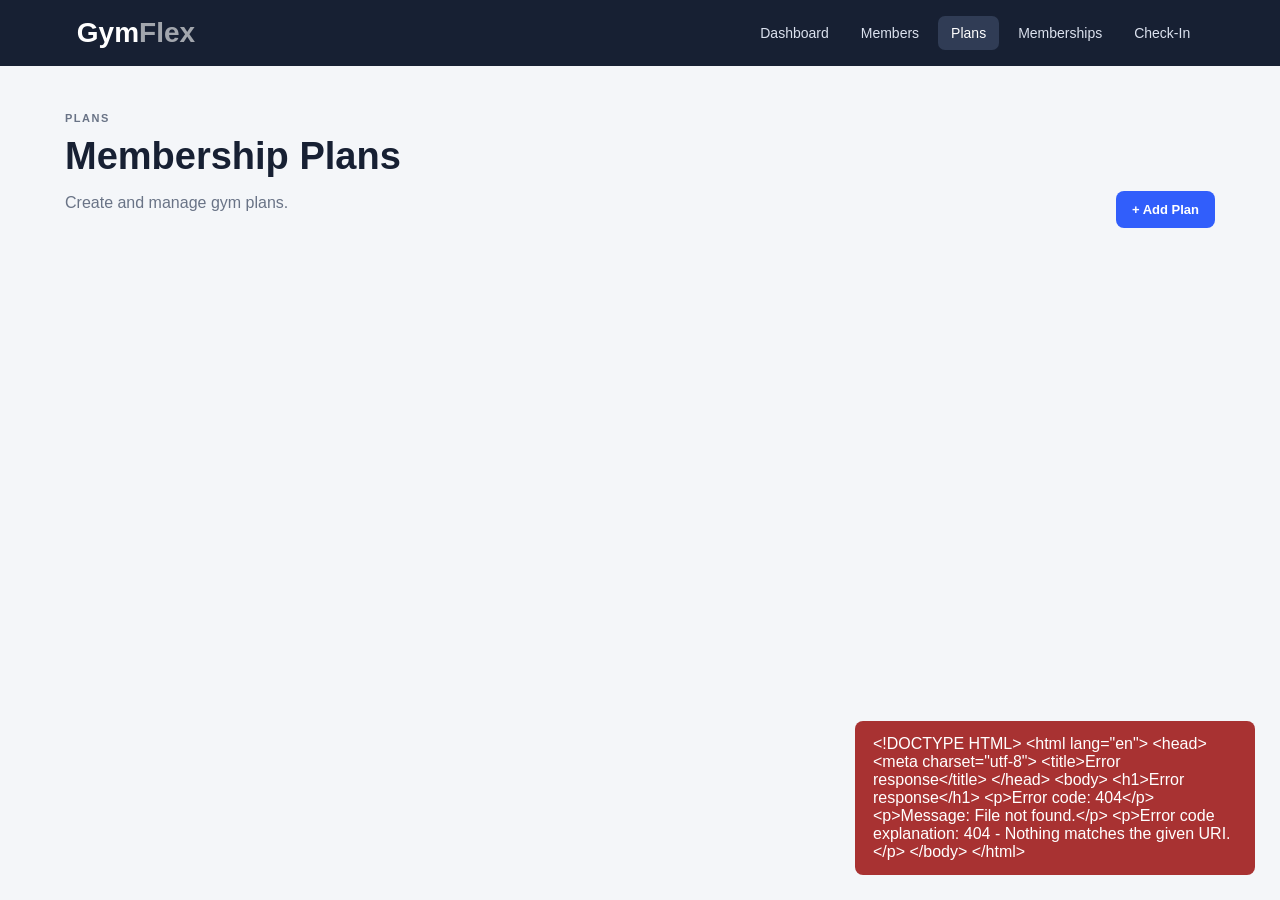
==== src/main/resources/static/checkins.html @ 28cbff8a "final" ====
<!DOCTYPE html>
<html lang="en">
<head>
    <meta charset="UTF-8">
    <meta name="viewport" content="width=device-width, initial-scale=1.0">
    <title>GymFlex - Plans</title>
    <link rel="stylesheet" href="style.css">
</head>

<body data-page="plans">

<header class="navbar">

    <a href="index.html" class="logo">
        Gym<span>Flex</span>
    </a>

    <nav>
        <a href="index.html">Dashboard</a>
        <a href="members.html">Members</a>
        <a href="plans.html">Plans</a>
        <a href="memberships.html">Memberships</a>
        <a href="checkins.html">Check-In</a>
    </nav>

</header>

<main class="container">

    <div class="page-header">

        <div>
            <p class="label">PLANS</p>
            <h1>Membership Plans</h1>
            <p>Create and manage gym plans.</p>
        </div>

        <button
                class="button"
                onclick="showPlanForm()">
            + Add Plan
        </button>

    </div>

    <section class="panel hidden" id="planFormBox">

        <h2>Add Plan</h2>

        <form id="planForm">

            <input
                    type="text"
                    id="planName"
                    placeholder="Plan name"
                    required
            >

            <input
                    type="number"
                    id="planDuration"
                    placeholder="Duration in months"
                    min="1"
                    required
            >

            <input
                    type="number"
                    id="planPrice"
                    placeholder="Price"
                    min="0"
                    step="0.01"
                    required
            >

            <div>

                <button type="submit" class="button">
                    Save Plan
                </button>

                <button
                        type="button"
                        class="button secondary"
                        onclick="hidePlanForm()">
                    Cancel
                </button>

            </div>

        </form>

    </section>

    <section class="plans" id="plansContainer"></section>

</main>

<div id="toast"></div>

<script src="app.js"></script>

</body>
</html>
---- src/main/resources/static/style.css ----
* {
    box-sizing: border-box;
}

body {
    margin: 0;
    font-family: Arial, sans-serif;
    background: #f4f6f9;
    color: #172033;
}

a {
    text-decoration: none;
    color: inherit;
}

.navbar {
    background: #172033;
    color: white;
    padding: 16px 6%;
    display: flex;
    justify-content: space-between;
    align-items: center;
    gap: 20px;
    position: sticky;
    top: 0;
    z-index: 10;
}

.logo {
    font-size: 28px;
    font-weight: bold;
}

.logo span {
    opacity: .6;
}

nav {
    display: flex;
    flex-wrap: wrap;
    gap: 6px;
}

nav a {
    padding: 9px 13px;
    border-radius: 7px;
    color: #dbe1ee;
    font-size: 14px;
}

nav a:hover {
    background: #303c55;
    color: white;
}

.container {
    width: 90%;
    max-width: 1150px;
    margin: 35px auto 60px;
}

.hero {
    background: linear-gradient(135deg, #172033, #314364);
    color: white;
    padding: 38px;
    border-radius: 18px;
    display: flex;
    justify-content: space-between;
    align-items: center;
    gap: 20px;
    margin-bottom: 25px;
}

.hero p {
    color: #d2d9e7;
}

.hero h1 {
    font-size: 44px;
    margin: 5px 0 10px;
}

.label {
    color: #315efb;
    font-size: 11px;
    font-weight: bold;
    letter-spacing: 1.5px;
}

.hero .label {
    color: #c8d2ff;
}

.stats {
    display: grid;
    grid-template-columns: repeat(4, 1fr);
    gap: 17px;
    margin-bottom: 25px;
}

.stat,
.panel {
    background: white;
    border: 1px solid #e3e7ed;
    border-radius: 15px;
    box-shadow: 0 6px 22px rgba(20, 35, 60, .06);
}

.stat {
    padding: 22px;
}

.stat p {
    color: #6c7585;
    margin: 0 0 9px;
}

.stat h2 {
    font-size: 34px;
    margin: 0;
}

.panel {
    padding: 25px;
    margin-bottom: 22px;
}

.quick-grid {
    display: grid;
    grid-template-columns: repeat(4, 1fr);
    gap: 13px;
}

.quick-card {
    border: 1px solid #e3e7ed;
    border-radius: 12px;
    padding: 18px;
    background: #fbfcfe;
    transition: .2s;
}

.quick-card:hover {
    transform: translateY(-2px);
    box-shadow: 0 6px 18px rgba(0,0,0,.06);
}

.quick-card div {
    font-size: 25px;
    margin-bottom: 10px;
}

.quick-card p {
    color: #727b8b;
    font-size: 13px;
    margin-bottom: 0;
}

.page-header {
    display: flex;
    justify-content: space-between;
    align-items: flex-end;
    gap: 20px;
    margin-bottom: 25px;
}

.page-header h1 {
    margin: 4px 0;
    font-size: 38px;
}

.page-header p {
    color: #697386;
}

.button {
    display: inline-block;
    border: none;
    border-radius: 8px;
    padding: 11px 16px;
    background: #315efb;
    color: white;
    cursor: pointer;
    font-weight: bold;
    font-size: 13px;
}

.button:hover {
    opacity: .9;
}

.button.secondary {
    background: #edf0f5;
    color: #172033;
}

.button.dark {
    background: #172033;
}

.hidden {
    display: none;
}

form {
    display: grid;
    gap: 13px;
}

input,
select {
    width: 100%;
    padding: 12px;
    border: 1px solid #d4dae4;
    border-radius: 8px;
    background: white;
    font-size: 14px;
}

input:focus,
select:focus {
    outline: none;
    border-color: #7f99ef;
}

.panel-header {
    display: flex;
    justify-content: space-between;
    align-items: center;
    gap: 15px;
    margin-bottom: 18px;
}

.panel-header h2 {
    margin: 0;
}

.table-container {
    width: 100%;
    overflow-x: auto;
}

table {
    width: 100%;
    border-collapse: collapse;
}

th,
td {
    padding: 13px 12px;
    border-bottom: 1px solid #e7ebf0;
    text-align: left;
    font-size: 13px;
}

th {
    background: #fafbfc;
    color: #6d7585;
    font-size: 11px;
    text-transform: uppercase;
    letter-spacing: .6px;
}

.two-column {
    display: grid;
    grid-template-columns: 1fr 1fr;
    gap: 20px;
}

.plans {
    display: grid;
    grid-template-columns: repeat(3, 1fr);
    gap: 18px;
}

.plan-card {
    background: white;
    border: 1px solid #e3e7ed;
    border-radius: 15px;
    padding: 23px;
    box-shadow: 0 6px 22px rgba(20,35,60,.06);
}

.plan-card h2 {
    margin-bottom: 8px;
}

.plan-price {
    font-size: 30px;
    font-weight: bold;
    margin: 16px 0;
}

.plan-duration {
    color: #6d7585;
}

.card-actions {
    display: flex;
    gap: 8px;
    margin-top: 18px;
}

.status-active {
    color: #16814b;
    font-weight: bold;
}

.status-expired {
    color: #cc3c3c;
    font-weight: bold;
}

.note {
    color: #727b8b;
    font-size: 13px;
}

.list-item {
    padding: 13px;
    margin-bottom: 10px;
    border: 1px solid #e4e8ee;
    border-radius: 9px;
    background: #fbfcfe;
    display: flex;
    justify-content: space-between;
}

.checkin-box {
    background: #f9fbff;
}

.checkin-box form {
    grid-template-columns: 1fr auto;
}

.attendance-grid {
    display: grid;
    grid-template-columns: repeat(4, 1fr);
    gap: 12px;
}

.attendance-card {
    padding: 18px;
    background: #fbfcfe;
    border: 1px solid #e4e8ee;
    border-radius: 10px;
}

.attendance-card strong {
    display: block;
    margin-bottom: 8px;
}

.attendance-number {
    font-size: 30px;
    font-weight: bold;
}

#toast {
    position: fixed;
    bottom: 25px;
    right: 25px;
    background: #172033;
    color: white;
    padding: 14px 18px;
    border-radius: 8px;
    display: none;
    z-index: 999;
    max-width: 400px;
}

#toast.show {
    display: block;
}

#toast.error {
    background: #a83232;
}

@media (max-width: 900px) {

    .stats,
    .quick-grid {
        grid-template-columns: repeat(2, 1fr);
    }

    .plans {
        grid-template-columns: repeat(2, 1fr);
    }

    .two-column {
        grid-template-columns: 1fr;
    }

    .attendance-grid {
        grid-template-columns: repeat(2, 1fr);
    }
}

@media (max-width: 600px) {

    .navbar {
        flex-direction: column;
        align-items: flex-start;
    }

    .hero,
    .page-header {
        flex-direction: column;
        align-items: flex-start;
    }

    .stats,
    .quick-grid,
    .plans,
    .attendance-grid {
        grid-template-columns: 1fr;
    }

    .checkin-box form {
        grid-template-columns: 1fr;
    }
}
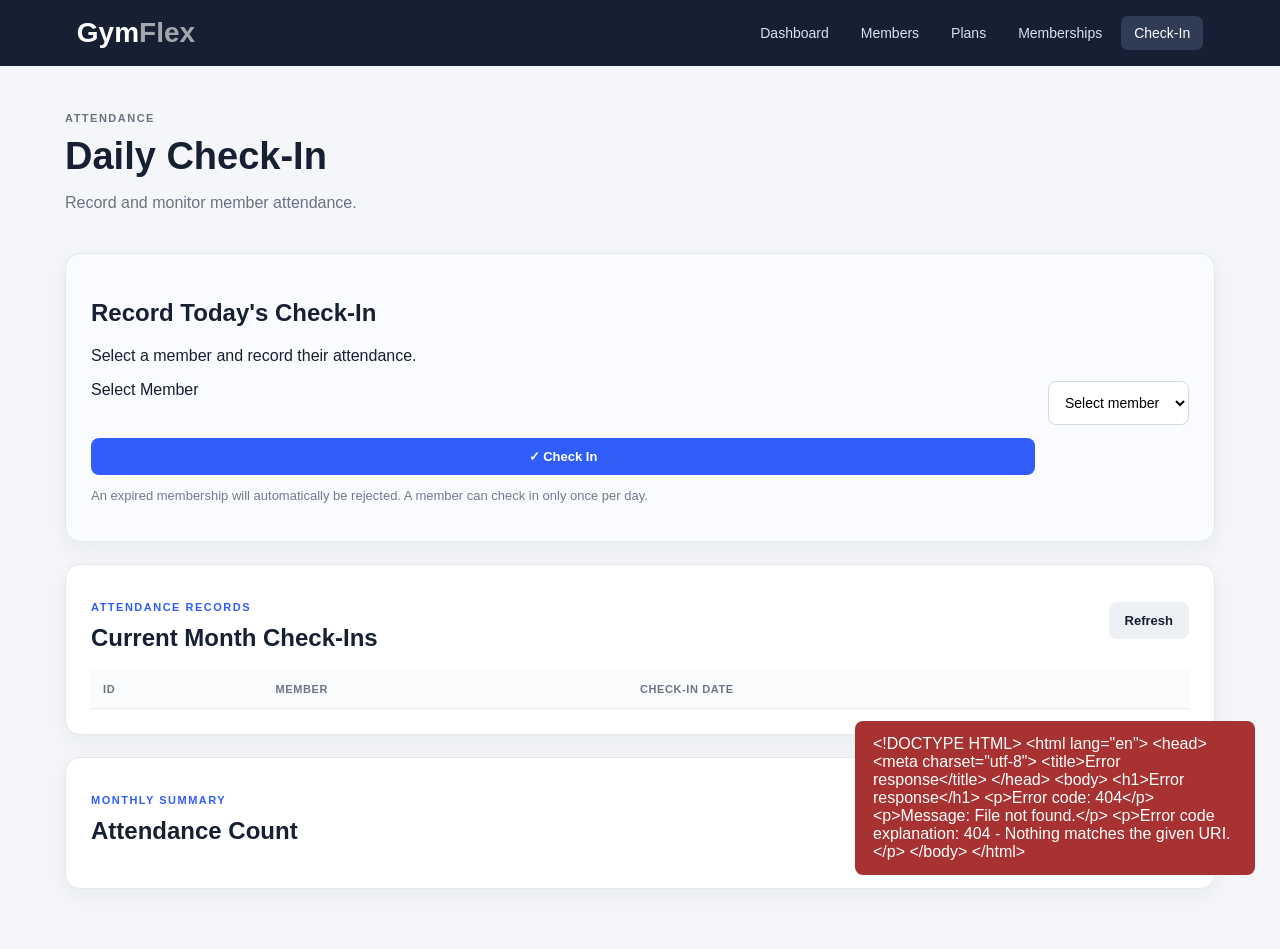
==== commit f0a5572b: "fianl" ====
--- a/src/main/resources/static/checkins.html
+++ b/src/main/resources/static/checkins.html
@@ -1,13 +1,18 @@
 <!DOCTYPE html>
 <html lang="en">
+
 <head>
     <meta charset="UTF-8">
     <meta name="viewport" content="width=device-width, initial-scale=1.0">
-    <title>GymFlex - Plans</title>
+
+    <title>GymFlex - Check-In</title>
+
     <link rel="stylesheet" href="style.css">
 </head>
 
-<body data-page="plans">
+<body data-page="checkins">
+
+<!-- ================= NAVIGATION ================= -->
 
 <header class="navbar">
 
@@ -16,89 +21,216 @@
     </a>
 
     <nav>
-        <a href="index.html">Dashboard</a>
-        <a href="members.html">Members</a>
-        <a href="plans.html">Plans</a>
-        <a href="memberships.html">Memberships</a>
-        <a href="checkins.html">Check-In</a>
+
+        <a href="index.html">
+            Dashboard
+        </a>
+
+        <a href="members.html">
+            Members
+        </a>
+
+        <a href="plans.html">
+            Plans
+        </a>
+
+        <a href="memberships.html">
+            Memberships
+        </a>
+
+        <a href="checkins.html">
+            Check-In
+        </a>
+
     </nav>
 
 </header>
 
+
+<!-- ================= MAIN ================= -->
+
 <main class="container">
 
+    <!-- PAGE HEADER -->
+
     <div class="page-header">
 
         <div>
-            <p class="label">PLANS</p>
-            <h1>Membership Plans</h1>
-            <p>Create and manage gym plans.</p>
-        </div>
-
-        <button
-                class="button"
-                onclick="showPlanForm()">
-            + Add Plan
-        </button>
+
+            <p class="label">
+                ATTENDANCE
+            </p>
+
+            <h1>
+                Daily Check-In
+            </h1>
+
+            <p>
+                Record and monitor member attendance.
+            </p>
+
+        </div>
 
     </div>
 
-    <section class="panel hidden" id="planFormBox">
-
-        <h2>Add Plan</h2>
-
-        <form id="planForm">
-
-            <input
-                    type="text"
-                    id="planName"
-                    placeholder="Plan name"
-                    required
-            >
-
-            <input
-                    type="number"
-                    id="planDuration"
-                    placeholder="Duration in months"
-                    min="1"
-                    required
-            >
-
-            <input
-                    type="number"
-                    id="planPrice"
-                    placeholder="Price"
-                    min="0"
-                    step="0.01"
-                    required
-            >
+
+    <!-- ================= CHECK-IN ================= -->
+
+    <section class="panel checkin-box">
+
+        <h2>
+            Record Today's Check-In
+        </h2>
+
+        <p class="muted">
+            Select a member and record their attendance.
+        </p>
+
+        <form id="checkinForm">
+
+            <label>
+                Select Member
+            </label>
+
+            <select
+                    id="checkinMember"
+                    required>
+
+                <option value="">
+                    Select member
+                </option>
+
+            </select>
+
+
+            <button
+                    type="submit"
+                    class="button">
+
+                ✓ Check In
+
+            </button>
+
+        </form>
+
+        <p class="note">
+            An expired membership will automatically be rejected.
+            A member can check in only once per day.
+        </p>
+
+    </section>
+
+
+    <!-- ================= CURRENT MONTH ================= -->
+
+    <section class="panel">
+
+        <div class="panel-header">
 
             <div>
 
-                <button type="submit" class="button">
-                    Save Plan
-                </button>
-
-                <button
-                        type="button"
-                        class="button secondary"
-                        onclick="hidePlanForm()">
-                    Cancel
-                </button>
+                <p class="label">
+                    ATTENDANCE RECORDS
+                </p>
+
+                <h2>
+                    Current Month Check-Ins
+                </h2>
 
             </div>
 
-        </form>
+            <button
+                    class="button secondary"
+                    onclick="loadCheckins()">
+
+                Refresh
+
+            </button>
+
+        </div>
+
+
+        <div class="table-container">
+
+            <table>
+
+                <thead>
+
+                <tr>
+
+                    <th>
+                        ID
+                    </th>
+
+                    <th>
+                        Member
+                    </th>
+
+                    <th>
+                        Check-In Date
+                    </th>
+
+                </tr>
+
+                </thead>
+
+
+                <tbody id="checkinTable">
+
+                <!-- Check-ins will appear here -->
+
+                </tbody>
+
+            </table>
+
+        </div>
 
     </section>
 
-    <section class="plans" id="plansContainer"></section>
+
+    <!-- ================= ATTENDANCE COUNT ================= -->
+
+    <section class="panel">
+
+        <div class="panel-header">
+
+            <div>
+
+                <p class="label">
+                    MONTHLY SUMMARY
+                </p>
+
+                <h2>
+                    Attendance Count
+                </h2>
+
+            </div>
+
+        </div>
+
+
+        <div
+                id="attendanceCounts"
+                class="attendance-grid">
+
+            <!-- Attendance counts appear here -->
+
+        </div>
+
+    </section>
 
 </main>
 
+
+<!-- ================= MESSAGE ================= -->
+
 <div id="toast"></div>
 
+
+<!-- ================= JAVASCRIPT ================= -->
+
 <script src="app.js"></script>
 
 </body>
+
 </html>
